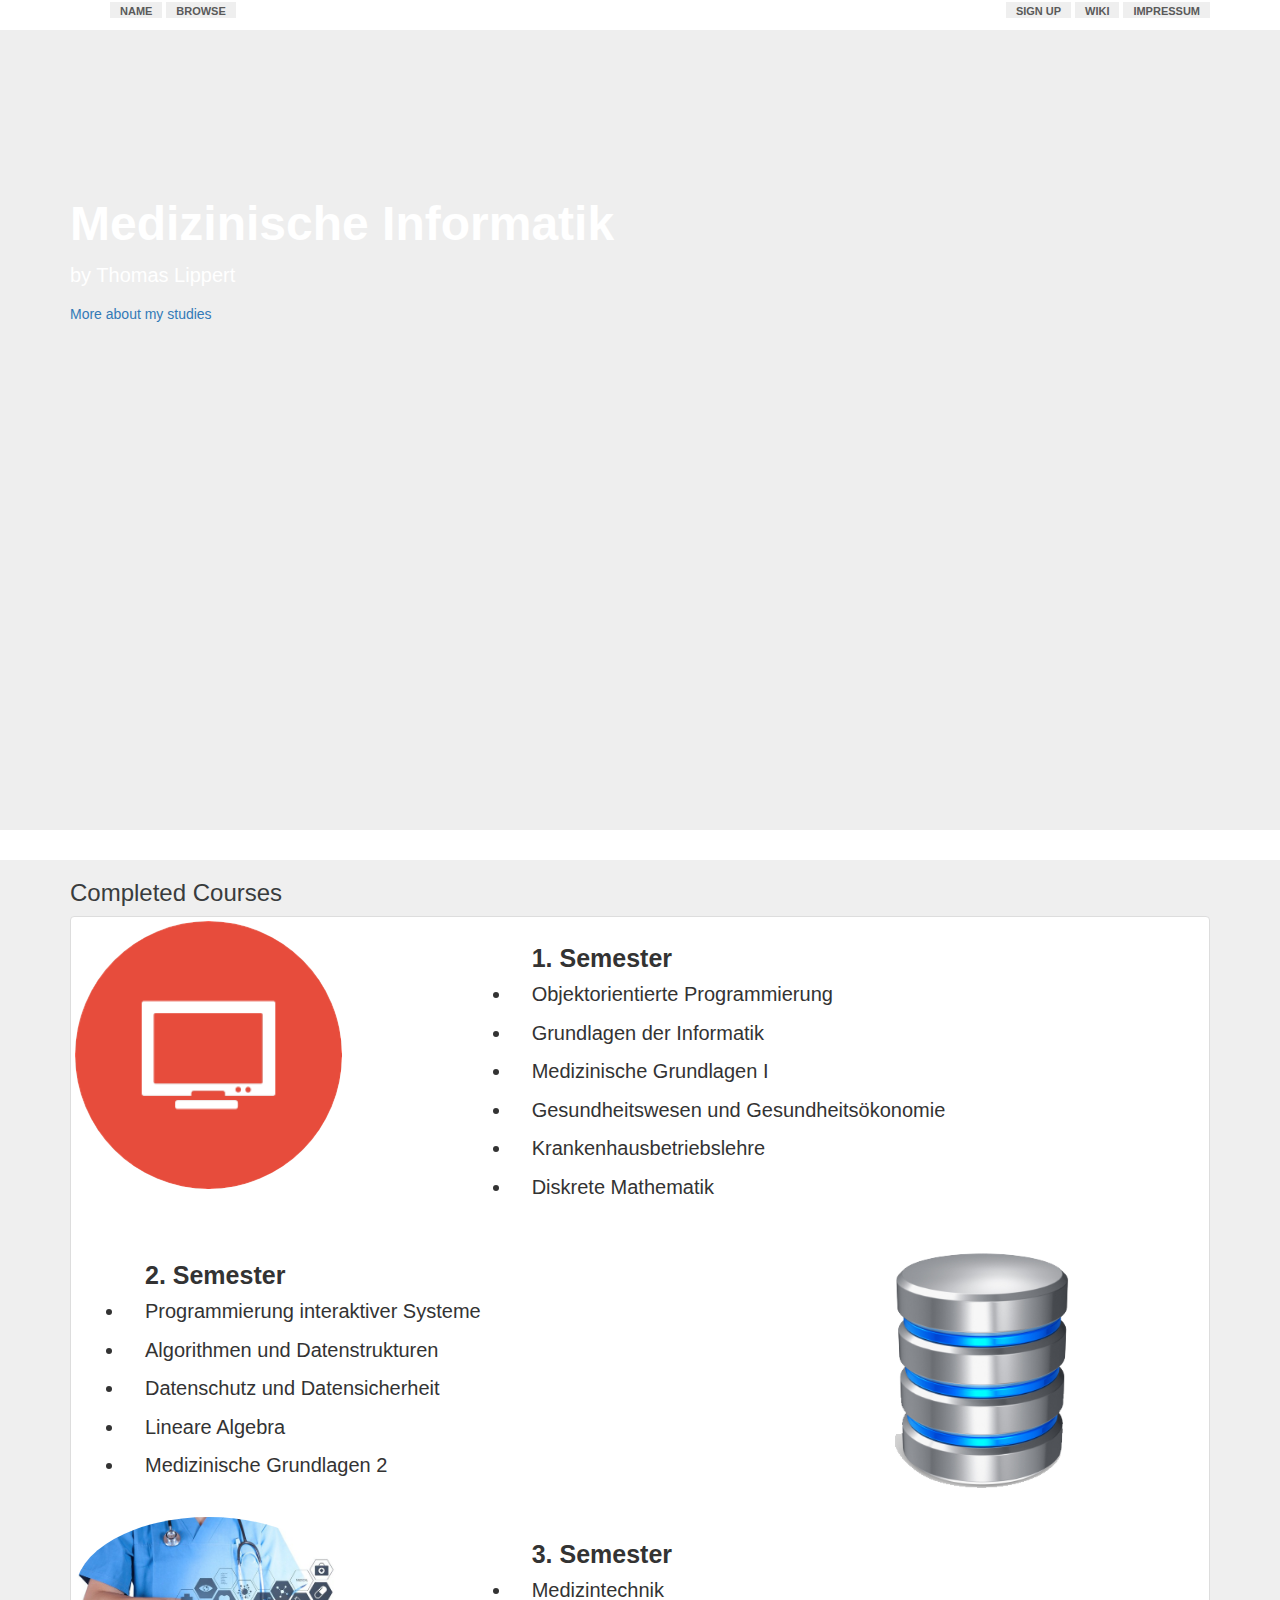
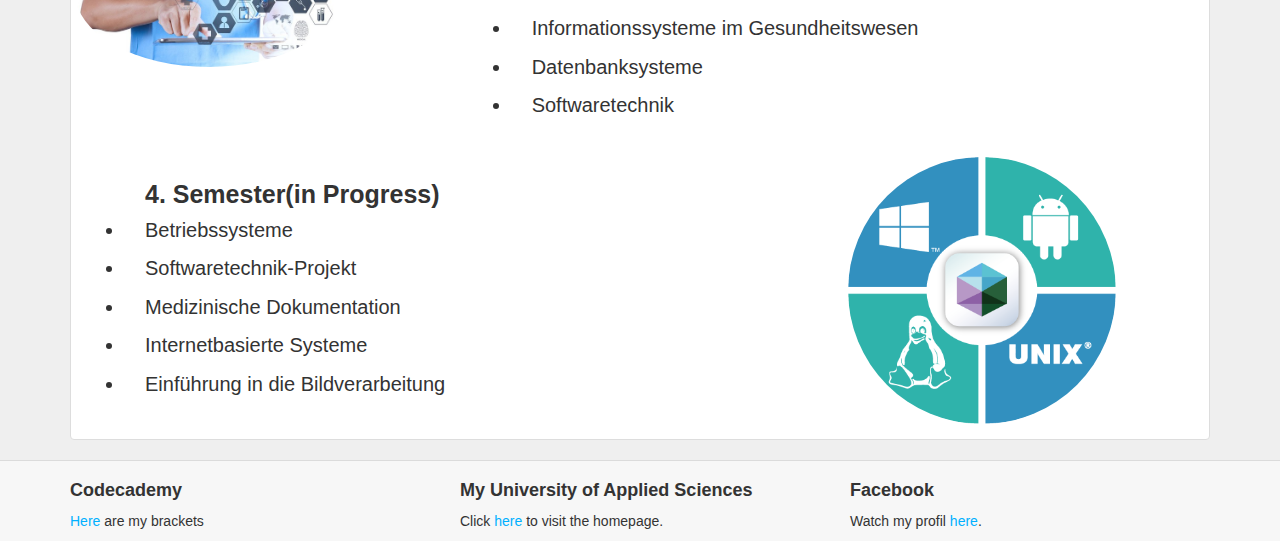
==== index.html @ 58ba3fab "my first website v1.0" ====
<!DOCTYPE html>
<html>

  <head>
    <meta charset="utf-8">
    <meta name="viewport" content="width=device-width, initial-scale=1.0">
    <link href="css/bootstrap.min.css" rel="stylesheet">
    <link href="css/main.css" rel="stylesheet">
    <title>My Study</title>
  </head>

  <body>
    <div class="nav">
      <div class="container">
        <ul class="pull-left">
          <li><a href="inprogress.html#middle">Name</a></li>
          <li><a href="inprogress.html#middle">Browse</a></li>
        </ul>
        <ul class="pull-right">
          <li><a href="inprogress.html#middle">Sign Up</a></li>
          <li><a href="wiki.html">Wiki</a></li>
          <li><a href="Impressum.html#middle">Impressum</a></li>
        </ul>
      </div>
    </div>

    <div class="jumbotron">
      <div class="container">
        <h1>Medizinische Informatik</h1>
        <p>by Thomas Lippert</p>
        <a href="http://thm.de/ges/studium/bachelor/medinfbsc/contentmedinfbsc" target="_blank">More about my studies</a>
      </div>
    </div> 
    <div class="neighborhood-guides">
        <div class="container">
        <h2>Completed Courses</h2>         
            <div class="thumbnail"> 
                 <div class="row">
                    <div class="col-md-4">
                        <img src="Monitor-256.png" class="img-circle" alt="datenbank icon"                               title="Datenbank icon"/>
                    </div> 
                    <div class="col-md-8">  
                        <ul>
                        <ol><strong>1. Semester</strong></ol>
                        <li>Objektorientierte Programmierung</li>
                        <li>Grundlagen der Informatik</li>
                        <li>Medizinische Grundlagen I</li>
                        <li>Gesundheitswesen und Gesundheitsökonomie</li>
                        <li>Krankenhausbetriebslehre</li>
                        <li>Diskrete Mathematik</li>
                        </ul>   
                    </div>
                </div>
                <div class="row">
                    <div class="col-md-8">  
                        <ul>
                        <ol><strong>2. Semester</strong></ol>
                        <li>Programmierung interaktiver Systeme</li>
                        <li>Algorithmen und Datenstrukturen</li>
                        <li>Datenschutz und Datensicherheit</li>
                        <li>Lineare Algebra</li>
                        <li>Medizinische Grundlagen 2</li>
                        </ul>    
                    </div>
                    <div class="col-md-4">
                        <img src="database.png" class="img-circle" alt="datenbank icon"                               title="Datenbank icon"/>
                    </div> 
                </div>
                 <div class="row">
                    <div class="col-md-4">
                        <img src="medtechnick.jpg" class="img-circle" alt="datenbank icon"                               title="Datenbank icon"/>
                    </div> 
                    <div class="col-md-8">  
                        <ul>
                            <ol><strong>3. Semester</strong></ol>
                            <li>Medizintechnik</li>
                            <li>Informationssysteme im Gesundheitswesen</li>
                            <li>Datenbanksysteme</li>
                            <li>Softwaretechnik</li> 
                        </ul>   
                    </div>
                </div>
                 <div class="row">
                    <div class="col-md-8">  
                        <ul>
                        <ol><strong>4. Semester(in Progress)</strong></ol>
                            <li>Betriebssysteme</li>
                            <li>Softwaretechnik-Projekt</li>
                            <li>Medizinische Dokumentation</li>
                            <li>Internetbasierte Systeme</li> 
                            <li>Einführung in die Bildverarbeitung</li>
                        </ul>    
                    </div>
                    <div class="col-md-4">
                        <img src="icon7.png" class="img-circle" alt="datenbank icon"                               title="Datenbank icon"/>
                    </div> 
                </div>
                
            </div>
        </div>
    </div>
    </div>

    <div class="learn-more">
	  <div class="container">
		<div class="row">
	      <div class="col-md-4">
			<h3>Codecademy</h3>
			<p><a href="https://www.codecademy.com/Rammboss" target="_blank">Here</a> are my brackets</p>
	      </div>
		  <div class="col-md-4">
			<h3>My University of Applied Sciences</h3>
                <p>Click <a href="https://www.thm.de/site/" target="_blank">here</a> to visit the homepage.</p>
		  </div>
		  <div class="col-md-4">
			<h3>Facebook</h3>
			<p>Watch my profil <a href="https://www.facebook.com/thomas.lippert.37" target="_blank">here</a>.</p>
			
		  </div>
	    </div>
	  </div>
	</div>
  </body>
</html>
---- css/main.css ----
.nav a {
  color: #5a5a5a;
  font-size: 11px;
  font-weight: bold;
  padding: 14px 10px;
  text-transform: uppercase;
}

.nav li {
  display: inline;
}
.nav .container li{
    color:red;
    background-color:#efefef;
    font-family:sans-serif bold;
   
    
    }

.jumbotron {
  background-image:url('http://i.imgur.com/f6KI6.jpg');
  height: 800px;
  background-repeat: no-repeat;
  background-size: cover;
}
.picture {
    float: left;
    margin-bottom: 10px;
    border-radius: 50%;
}
.picture img{
    float: left;
    margin-right: 10px;
}
.picture br{
    clear: left;
}
.picture span {
    font-size: .8em;
}

.jumbotron .container {
  position: relative;
  top:100px;
}
.neighborhood-guides{
    background-color:#efefef;
    border-bottom:1px solid #dbdbdb;
    }
.neighborhood-guides h2{
    color:#393c3d;
    font-size:24px;
    }
.neighborhood-guides p{
    color:#393c3c;
    font-size:15px;
    margin-bottom:13px;
    }

.jumbotron h1 {
  color: #fff;
  font-size: 48px;  
  font-family: 'Shift', sans-serif;
  font-weight: bold;
}

.jumbotron p {
  font-size: 20px;
  color: #fff;
}

.learn-more {
  background-color: #f7f7f7;
}

.learn-more h3 {
  font-family: 'Shift', sans-serif;
  font-size: 18px;
  font-weight: bold;
}

.learn-more a {
  color: #00b0ff;
}
.img-circle{
    border-radius: 75%;
    width: 75%;
    height: 75%;
    
}
.col-md-8 ul{
    padding: 20px 20px 20px 20px;
    
}
.col-md-8 li{
    padding: 3px 3px 7px 20px;
    font-size: 20px;
    margin-left: 30px;
    
}
.col-md-8 ol{
    
    font-size: 25px;
    margin-left: 10px;
    
}
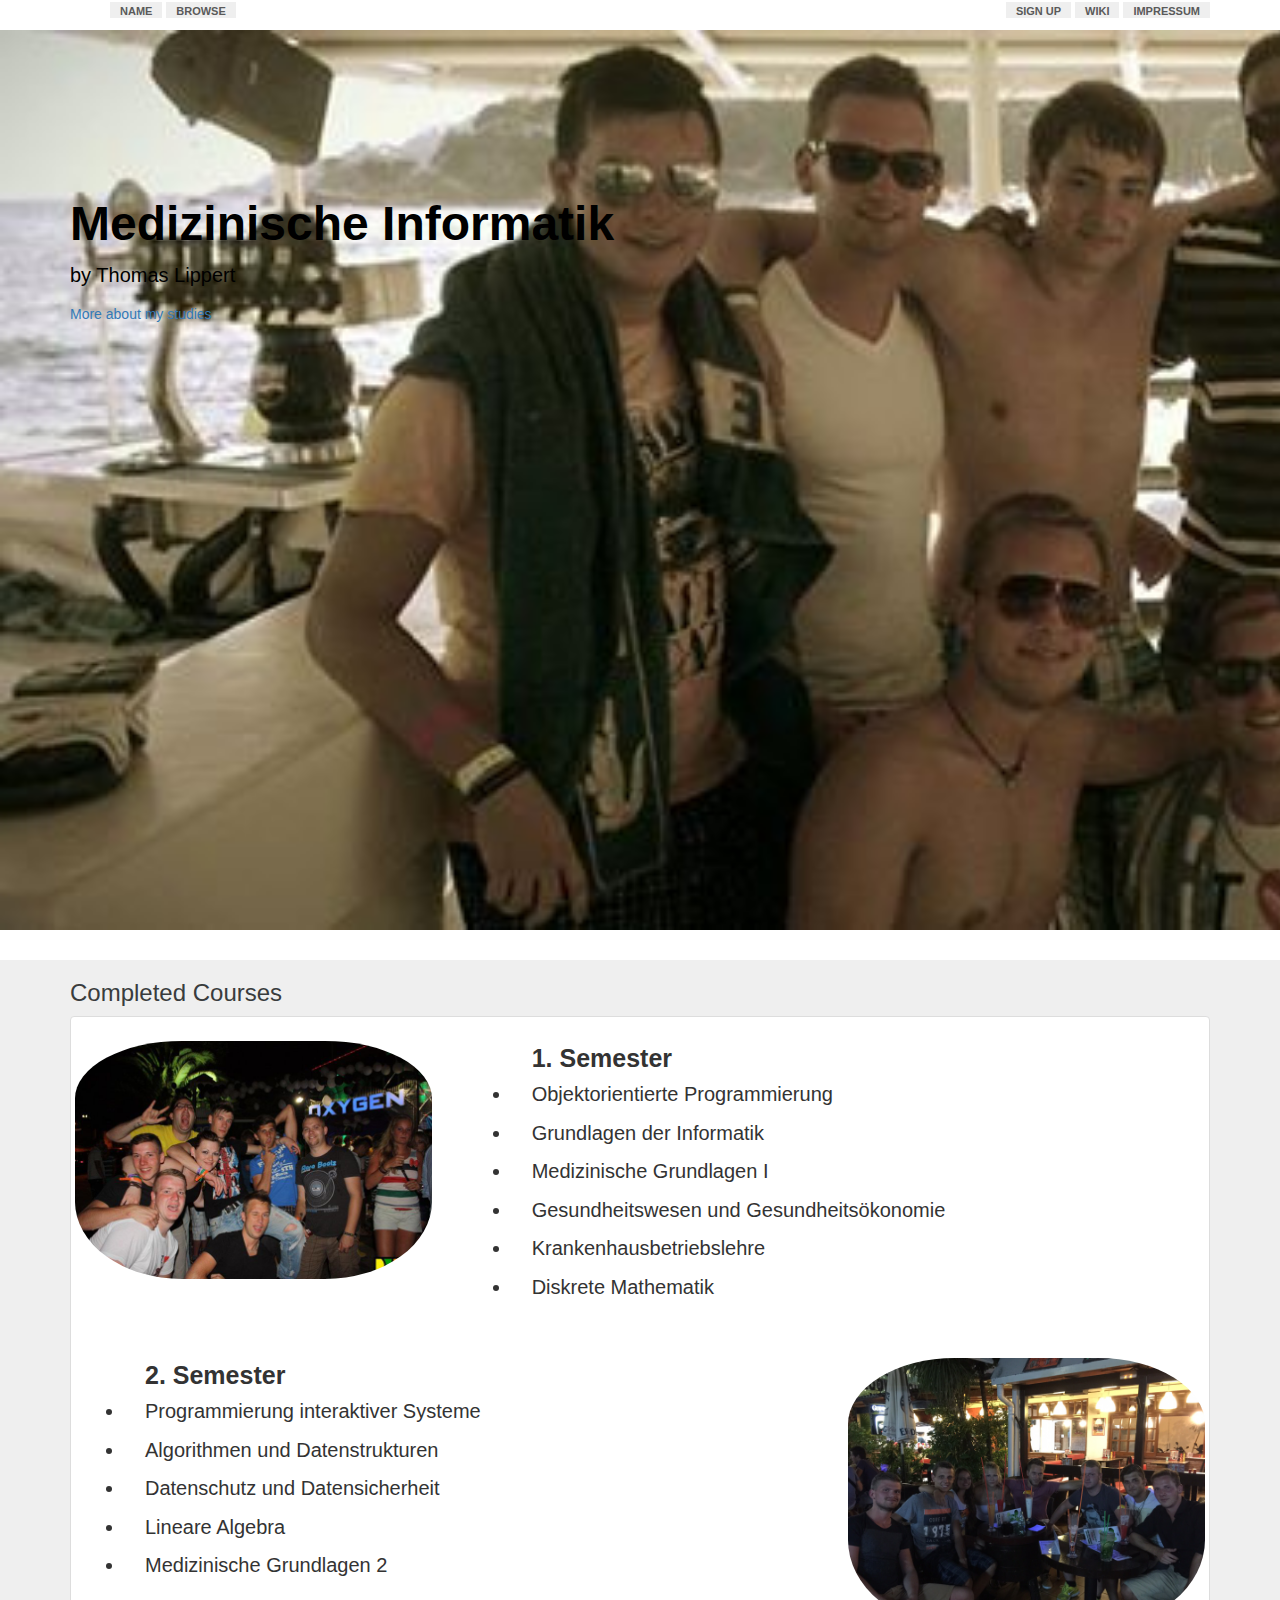
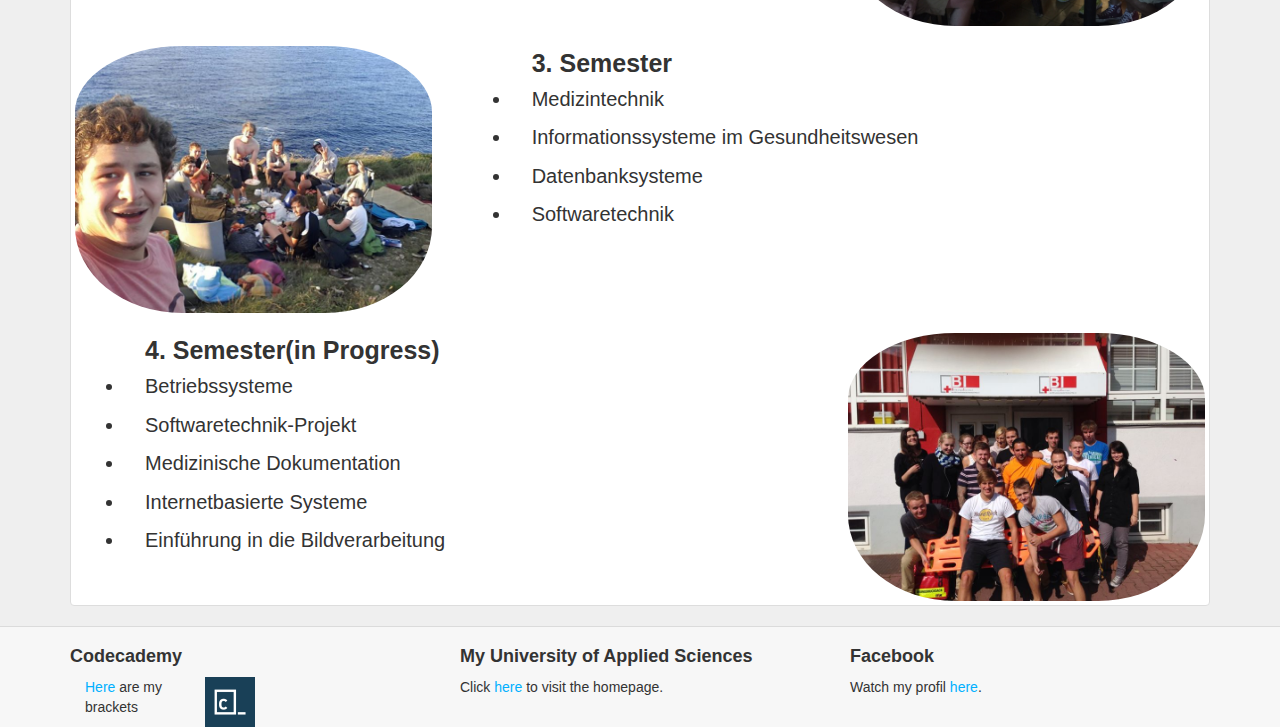
==== commit d5b0aa16: "myhomepage v1.1" ====
--- a/index.html
+++ b/index.html
@@ -37,7 +37,7 @@
             <div class="thumbnail"> 
                  <div class="row">
                     <div class="col-md-4">
-                        <img src="Monitor-256.png" class="img-circle" alt="datenbank icon"                               title="Datenbank icon"/>
+                        <img src="calella%20I.jpg" class="img-circle" alt="datenbank icon" title="Datenbank icon"/>
                     </div> 
                     <div class="col-md-8">  
                         <ul>
@@ -63,12 +63,12 @@
                         </ul>    
                     </div>
                     <div class="col-md-4">
-                        <img src="database.png" class="img-circle" alt="datenbank icon"                               title="Datenbank icon"/>
+                        <img src="lloret%20Gruppenbild.JPG" class="img-circle" alt="datenbank icon" title="Datenbank icon"/>
                     </div> 
                 </div>
                  <div class="row">
                     <div class="col-md-4">
-                        <img src="medtechnick.jpg" class="img-circle" alt="datenbank icon"                               title="Datenbank icon"/>
+                        <img src="spanien%20Urlaub.jpg" class="img-circle" alt="datenbank icon" title="Datenbank icon"/>
                     </div> 
                     <div class="col-md-8">  
                         <ul>
@@ -92,7 +92,7 @@
                         </ul>    
                     </div>
                     <div class="col-md-4">
-                        <img src="icon7.png" class="img-circle" alt="datenbank icon"                               title="Datenbank icon"/>
+                        <img src="IMG-20130927-WA0011.jpg" class="img-circle" alt="datenbank icon" title="Datenbank icon"/>
                     </div> 
                 </div>
                 
@@ -106,7 +106,12 @@
 		<div class="row">
 	      <div class="col-md-4">
 			<h3>Codecademy</h3>
+                    <div class="col-md-4"> 
 			<p><a href="https://www.codecademy.com/Rammboss" target="_blank">Here</a> are my brackets</p>
+                  </div>
+                 <div class="col-md-1">  
+              <a href="https://www.codecademy.com/Rammboss" target="_blank"><img src="CodeCad.png" class="icon" alt="Codecademy icon" title="Datenbank icon"/></a>
+                  </div>
 	      </div>
 		  <div class="col-md-4">
 			<h3>My University of Applied Sciences</h3>
--- a/css/main.css
+++ b/css/main.css
@@ -18,8 +18,9 @@
     }
 
 .jumbotron {
-  background-image:url('http://i.imgur.com/f6KI6.jpg');
-  height: 800px;
+  background-image:url('../calella%20II.jpg');
+  height: 900px;
+  width: auto;
   background-repeat: no-repeat;
   background-size: cover;
 }
@@ -42,7 +43,9 @@
 .jumbotron .container {
   position: relative;
   top:100px;
+  color:black;
 }
+
 .neighborhood-guides{
     background-color:#efefef;
     border-bottom:1px solid #dbdbdb;
@@ -58,7 +61,7 @@
     }
 
 .jumbotron h1 {
-  color: #fff;
+  color: black;
   font-size: 48px;  
   font-family: 'Shift', sans-serif;
   font-weight: bold;
@@ -66,7 +69,7 @@
 
 .jumbotron p {
   font-size: 20px;
-  color: #fff;
+  color: black;
 }
 
 .learn-more {
@@ -83,9 +86,12 @@
   color: #00b0ff;
 }
 .img-circle{
-    border-radius: 75%;
-    width: 75%;
-    height: 75%;
+    border-radius: 30%;
+    width: 100%;
+    height: 100%;
+    text-align: center;
+    padding-top: 20px;
+    
     
 }
 .col-md-8 ul{
@@ -103,4 +109,8 @@
     font-size: 25px;
     margin-left: 10px;
     
+}
+.icon{
+    width: 50px;
+    height: 50px;
 }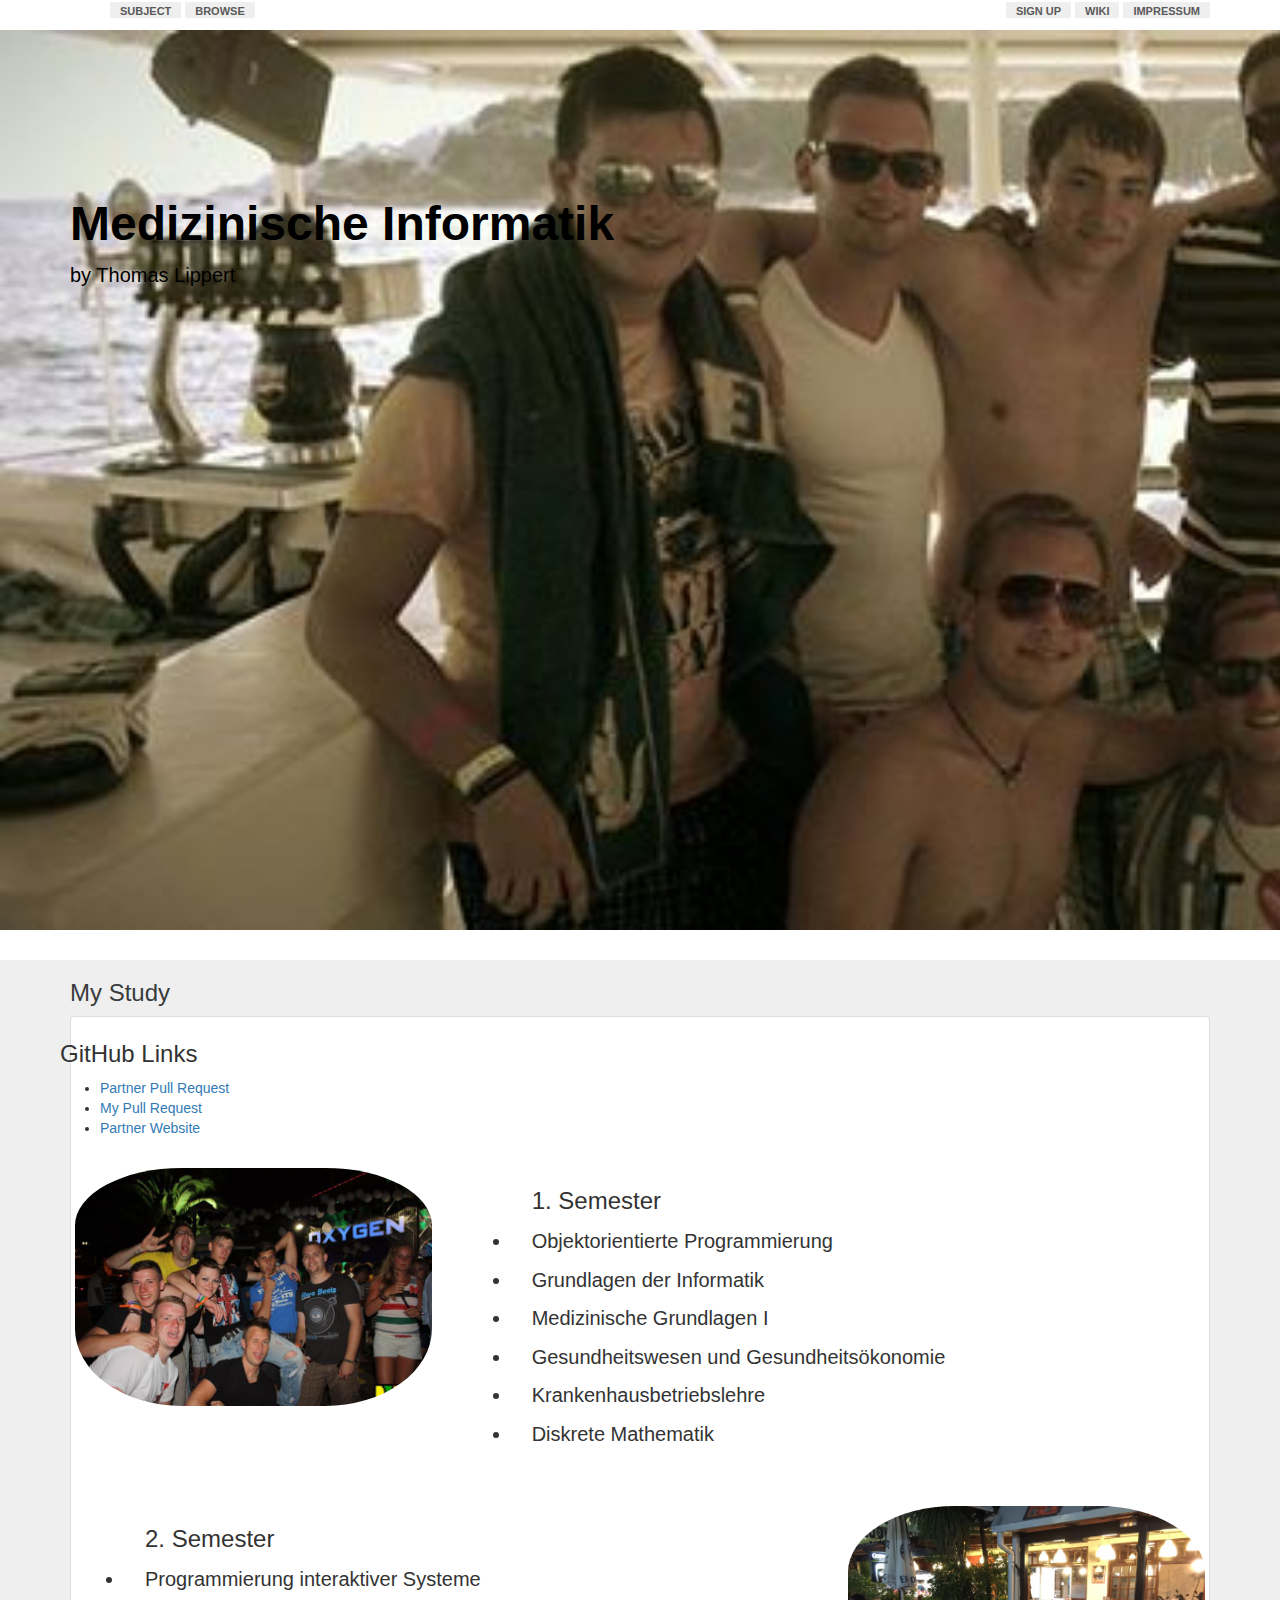
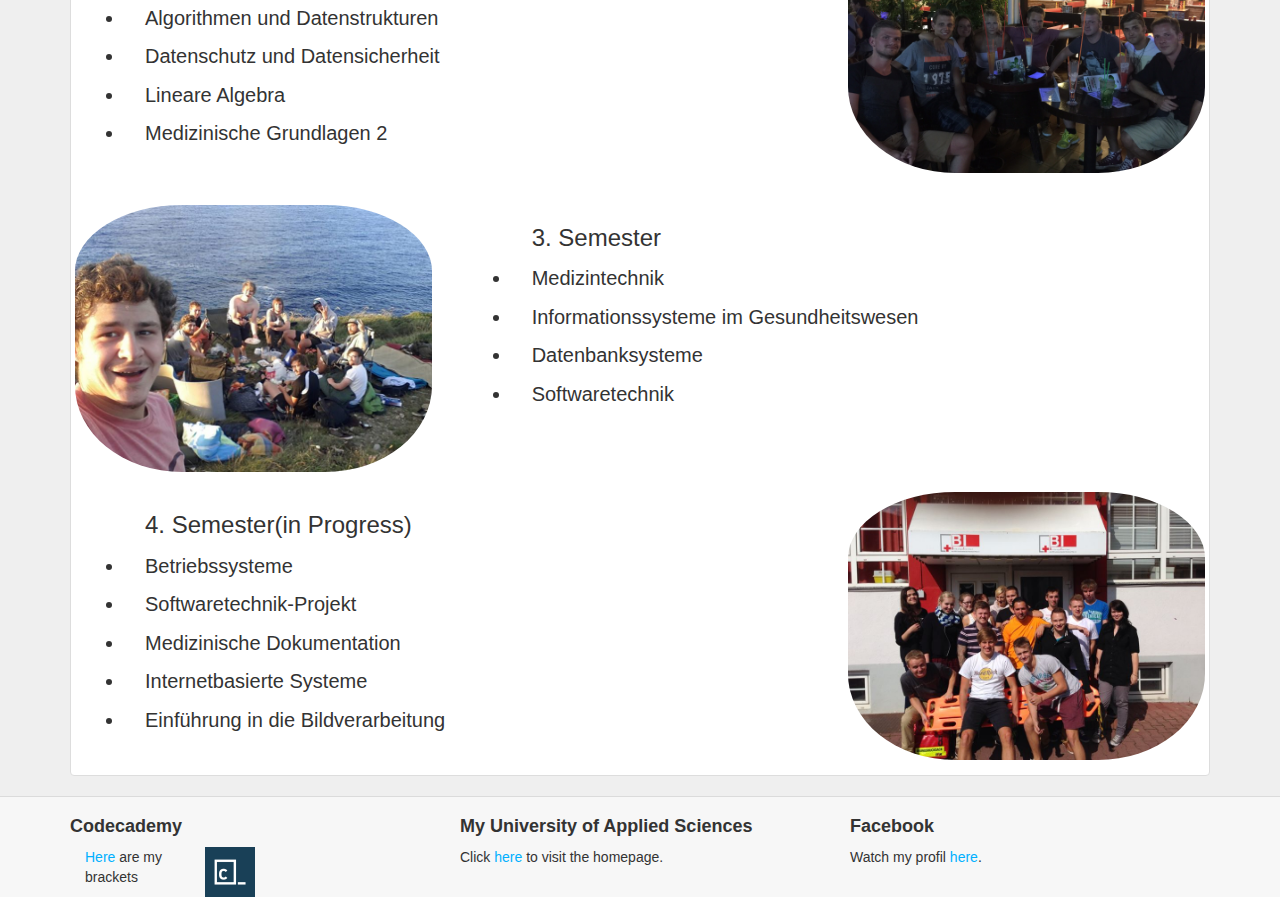
==== commit f0f00d33: "pull request partner und website hinzugefuegt" ====
--- a/index.html
+++ b/index.html
@@ -13,7 +13,7 @@
     <div class="nav">
       <div class="container">
         <ul class="pull-left">
-          <li><a href="inprogress.html#middle">Name</a></li>
+          <li><a href="http://thm.de/ges/studium/bachelor/medinfbsc/contentmedinfbsc" target="_blank">Subject</a></li>
           <li><a href="inprogress.html#middle">Browse</a></li>
         </ul>
         <ul class="pull-right">
@@ -26,22 +26,35 @@
 
     <div class="jumbotron">
       <div class="container">
-        <h1>Medizinische Informatik</h1>
-        <p>by Thomas Lippert</p>
-        <a href="http://thm.de/ges/studium/bachelor/medinfbsc/contentmedinfbsc" target="_blank">More about my studies</a>
+          <div class="boxgroesse" id="box3">
+            <h1>Medizinische Informatik</h1>
+            <p>by Thomas Lippert</p>
+          </div>
+        
       </div>
     </div> 
     <div class="neighborhood-guides">
         <div class="container">
-        <h2>Completed Courses</h2>         
+        <h2>My Study</h2>         
             <div class="thumbnail"> 
+                <div class="row" id="GitHub">
+                    <h3>GitHub Links</h3>
+                    <ul>
+                        <li><a href="https://github.com/Rammboss/Studium/pull/1">Partner Pull Request</a></li>
+                        <li><a href="https://github.com/eddy05/homepageEk/pull/1">My Pull Request</a></li>
+                        <li><a href="http://rubenibs.cloudcontrolled.com/">Partner Website</a></li>
+                    
+                    </ul>
+                    
+
+                </div>
                  <div class="row">
                     <div class="col-md-4">
-                        <img src="calella%20I.jpg" class="img-circle" alt="datenbank icon" title="Datenbank icon"/>
+                        <img src="calella%20I.jpg" class="img-circle" alt="Calella 2011" title="Calella 2011 Mango Tours"/>
                     </div> 
                     <div class="col-md-8">  
                         <ul>
-                        <ol><strong>1. Semester</strong></ol>
+                        <ol><h3>1. Semester</h3></ol>
                         <li>Objektorientierte Programmierung</li>
                         <li>Grundlagen der Informatik</li>
                         <li>Medizinische Grundlagen I</li>
@@ -54,7 +67,7 @@
                 <div class="row">
                     <div class="col-md-8">  
                         <ul>
-                        <ol><strong>2. Semester</strong></ol>
+                        <ol><h3>2. Semester</h3></ol>
                         <li>Programmierung interaktiver Systeme</li>
                         <li>Algorithmen und Datenstrukturen</li>
                         <li>Datenschutz und Datensicherheit</li>
@@ -63,16 +76,16 @@
                         </ul>    
                     </div>
                     <div class="col-md-4">
-                        <img src="lloret%20Gruppenbild.JPG" class="img-circle" alt="datenbank icon" title="Datenbank icon"/>
+                        <img src="lloret%20Gruppenbild.JPG" class="img-circle" alt="LLoret 2015" title="Lloret 2015"/>
                     </div> 
                 </div>
                  <div class="row">
                     <div class="col-md-4">
-                        <img src="spanien%20Urlaub.jpg" class="img-circle" alt="datenbank icon" title="Datenbank icon"/>
+                        <img src="spanien%20Urlaub.jpg" class="img-circle" alt="Spain Roadtrip" title="Spain Roadtrip"/>
                     </div> 
                     <div class="col-md-8">  
                         <ul>
-                            <ol><strong>3. Semester</strong></ol>
+                            <ol><h3>3. Semester</h3></ol>
                             <li>Medizintechnik</li>
                             <li>Informationssysteme im Gesundheitswesen</li>
                             <li>Datenbanksysteme</li>
@@ -83,7 +96,7 @@
                  <div class="row">
                     <div class="col-md-8">  
                         <ul>
-                        <ol><strong>4. Semester(in Progress)</strong></ol>
+                        <ol><h3>4. Semester(in Progress)</h3></ol>
                             <li>Betriebssysteme</li>
                             <li>Softwaretechnik-Projekt</li>
                             <li>Medizinische Dokumentation</li>
@@ -92,7 +105,7 @@
                         </ul>    
                     </div>
                     <div class="col-md-4">
-                        <img src="IMG-20130927-WA0011.jpg" class="img-circle" alt="datenbank icon" title="Datenbank icon"/>
+                        <img src="IMG-20130927-WA0011.jpg" class="img-circle" alt="Rettungsdienst Gruppenbild" title="Rettungsdienst Gruppenbild"/>
                     </div> 
                 </div>
                 
@@ -110,7 +123,7 @@
 			<p><a href="https://www.codecademy.com/Rammboss" target="_blank">Here</a> are my brackets</p>
                   </div>
                  <div class="col-md-1">  
-              <a href="https://www.codecademy.com/Rammboss" target="_blank"><img src="CodeCad.png" class="icon" alt="Codecademy icon" title="Datenbank icon"/></a>
+              <a href="https://www.codecademy.com/Rammboss" target="_blank"><img src="CodeCad.png" class="icon" alt="Codecademy icon" title="Codecademy icon"/></a>
                   </div>
 	      </div>
 		  <div class="col-md-4">
@@ -126,4 +139,4 @@
 	  </div>
 	</div>
   </body>
-</html>+</html>
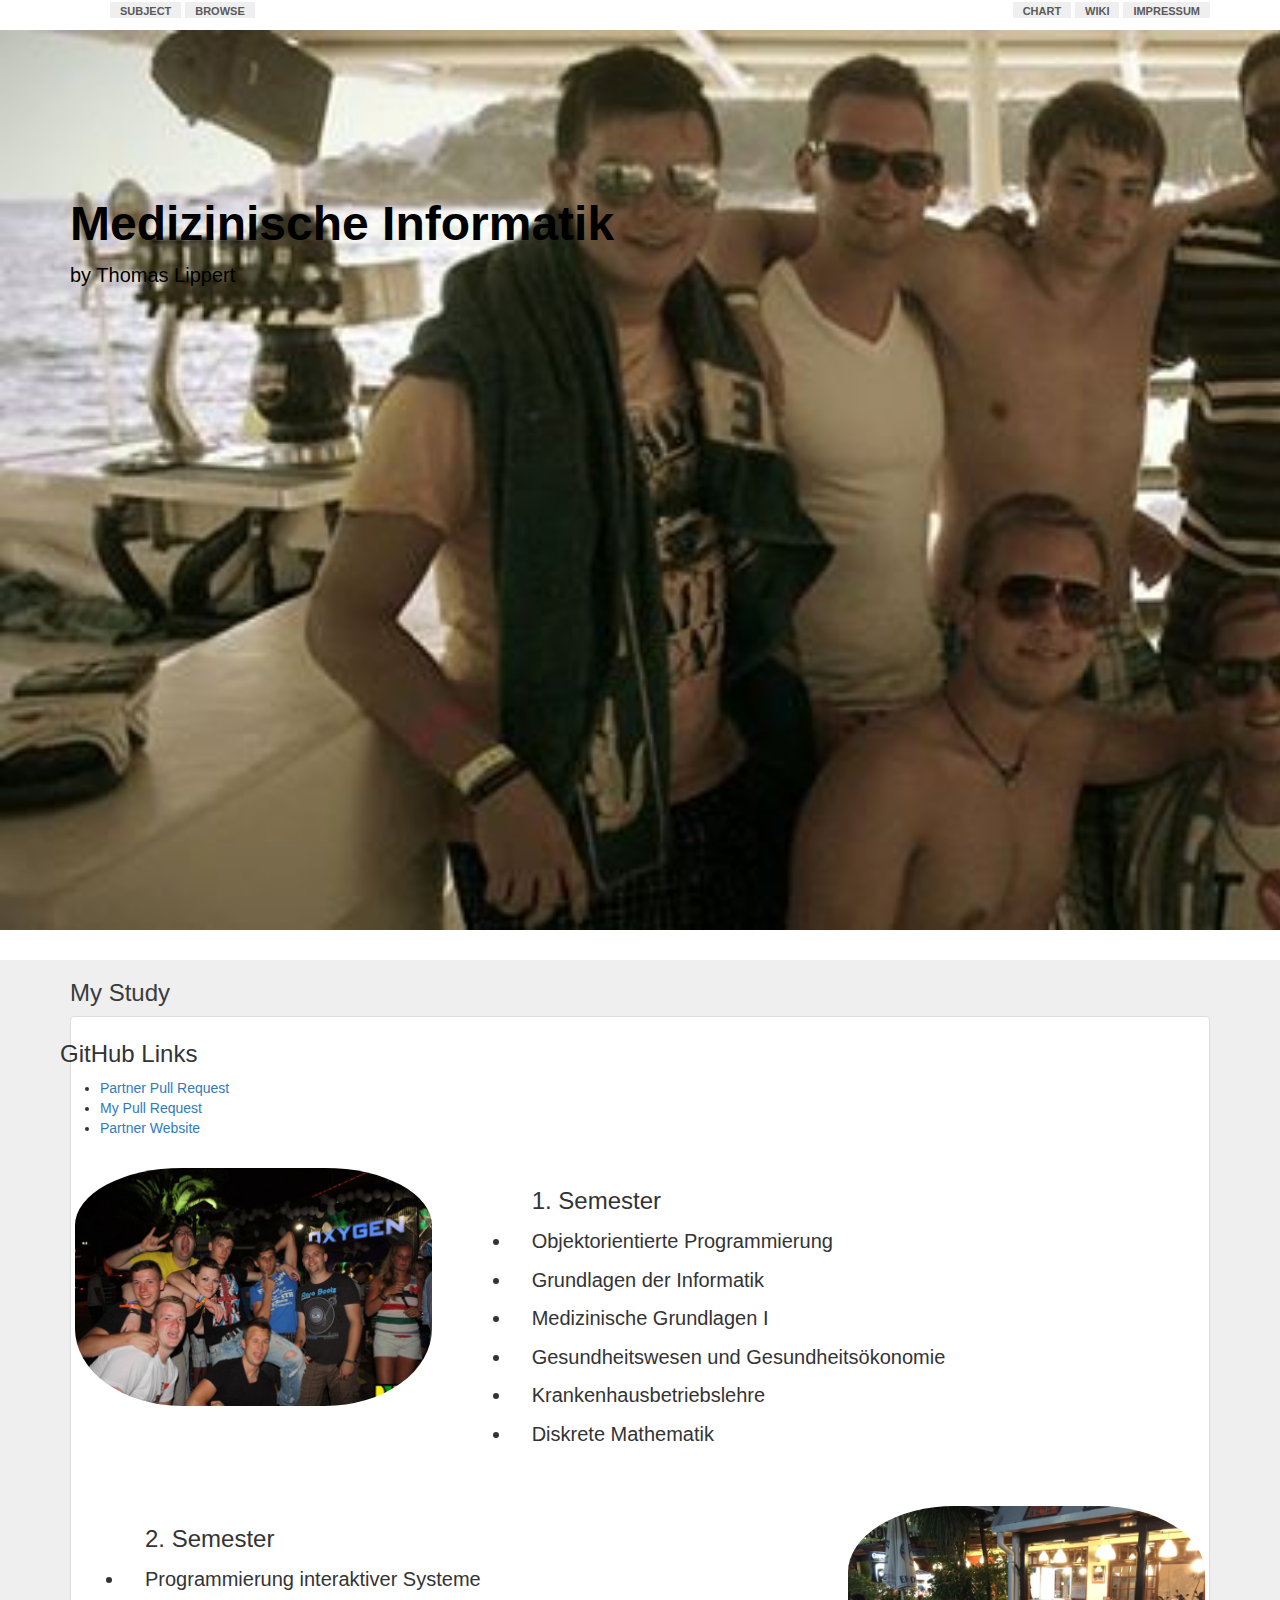
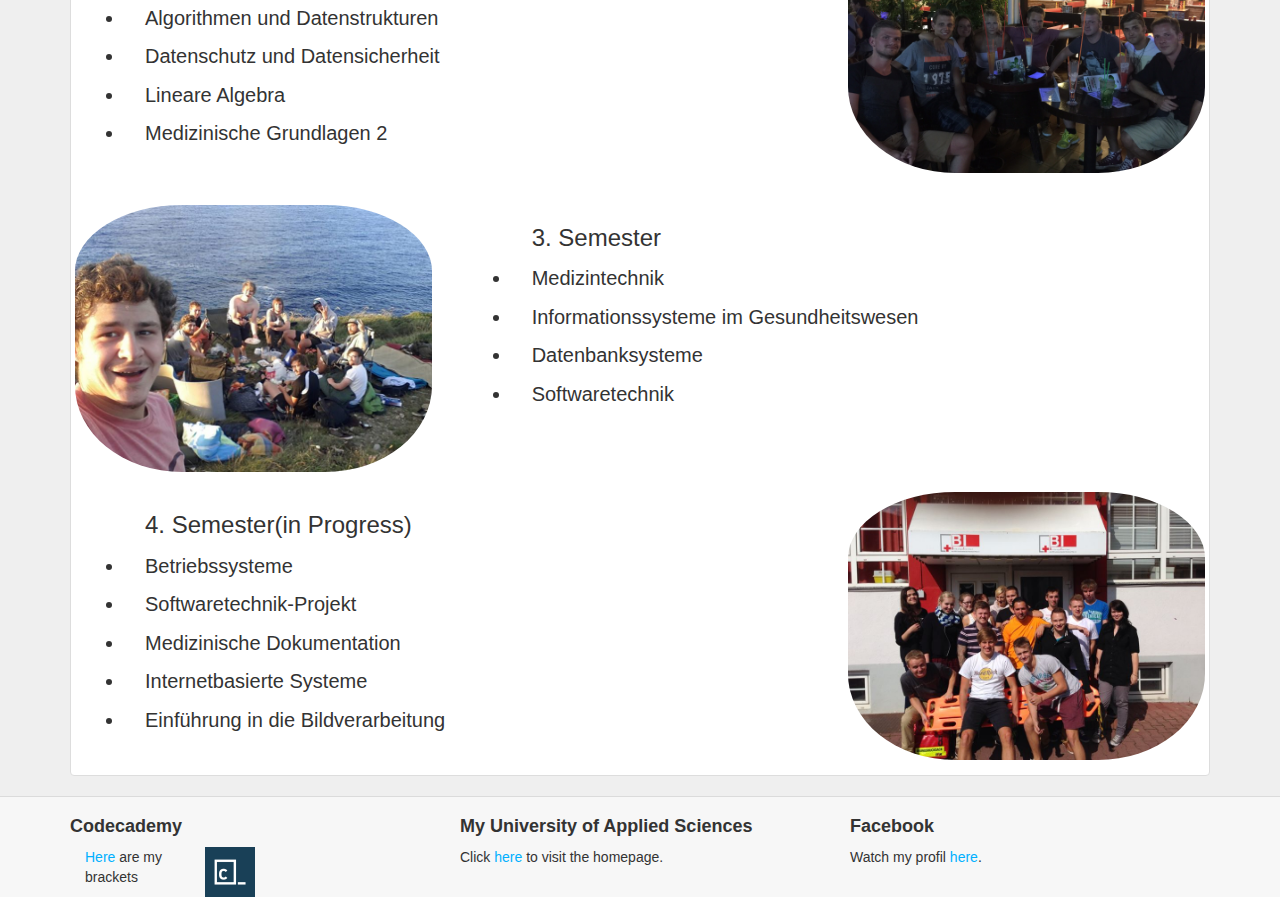
==== commit 22801649: "chart api" ====
--- a/index.html
+++ b/index.html
@@ -4,8 +4,10 @@
   <head>
     <meta charset="utf-8">
     <meta name="viewport" content="width=device-width, initial-scale=1.0">
-    <link href="css/bootstrap.min.css" rel="stylesheet">
+    <link href="https://maxcdn.bootstrapcdn.com/bootstrap/3.3.6/css/bootstrap.min.css" rel="stylesheet">
     <link href="css/main.css" rel="stylesheet">
+    <script src="js/jQuery/jquery-2.2.0.min.js"></script>
+
     <title>My Study</title>
   </head>
 
@@ -17,7 +19,7 @@
           <li><a href="inprogress.html#middle">Browse</a></li>
         </ul>
         <ul class="pull-right">
-          <li><a href="inprogress.html#middle">Sign Up</a></li>
+          <li><a href="chart.html">Chart</a></li>
           <li><a href="wiki.html">Wiki</a></li>
           <li><a href="Impressum.html#middle">Impressum</a></li>
         </ul>
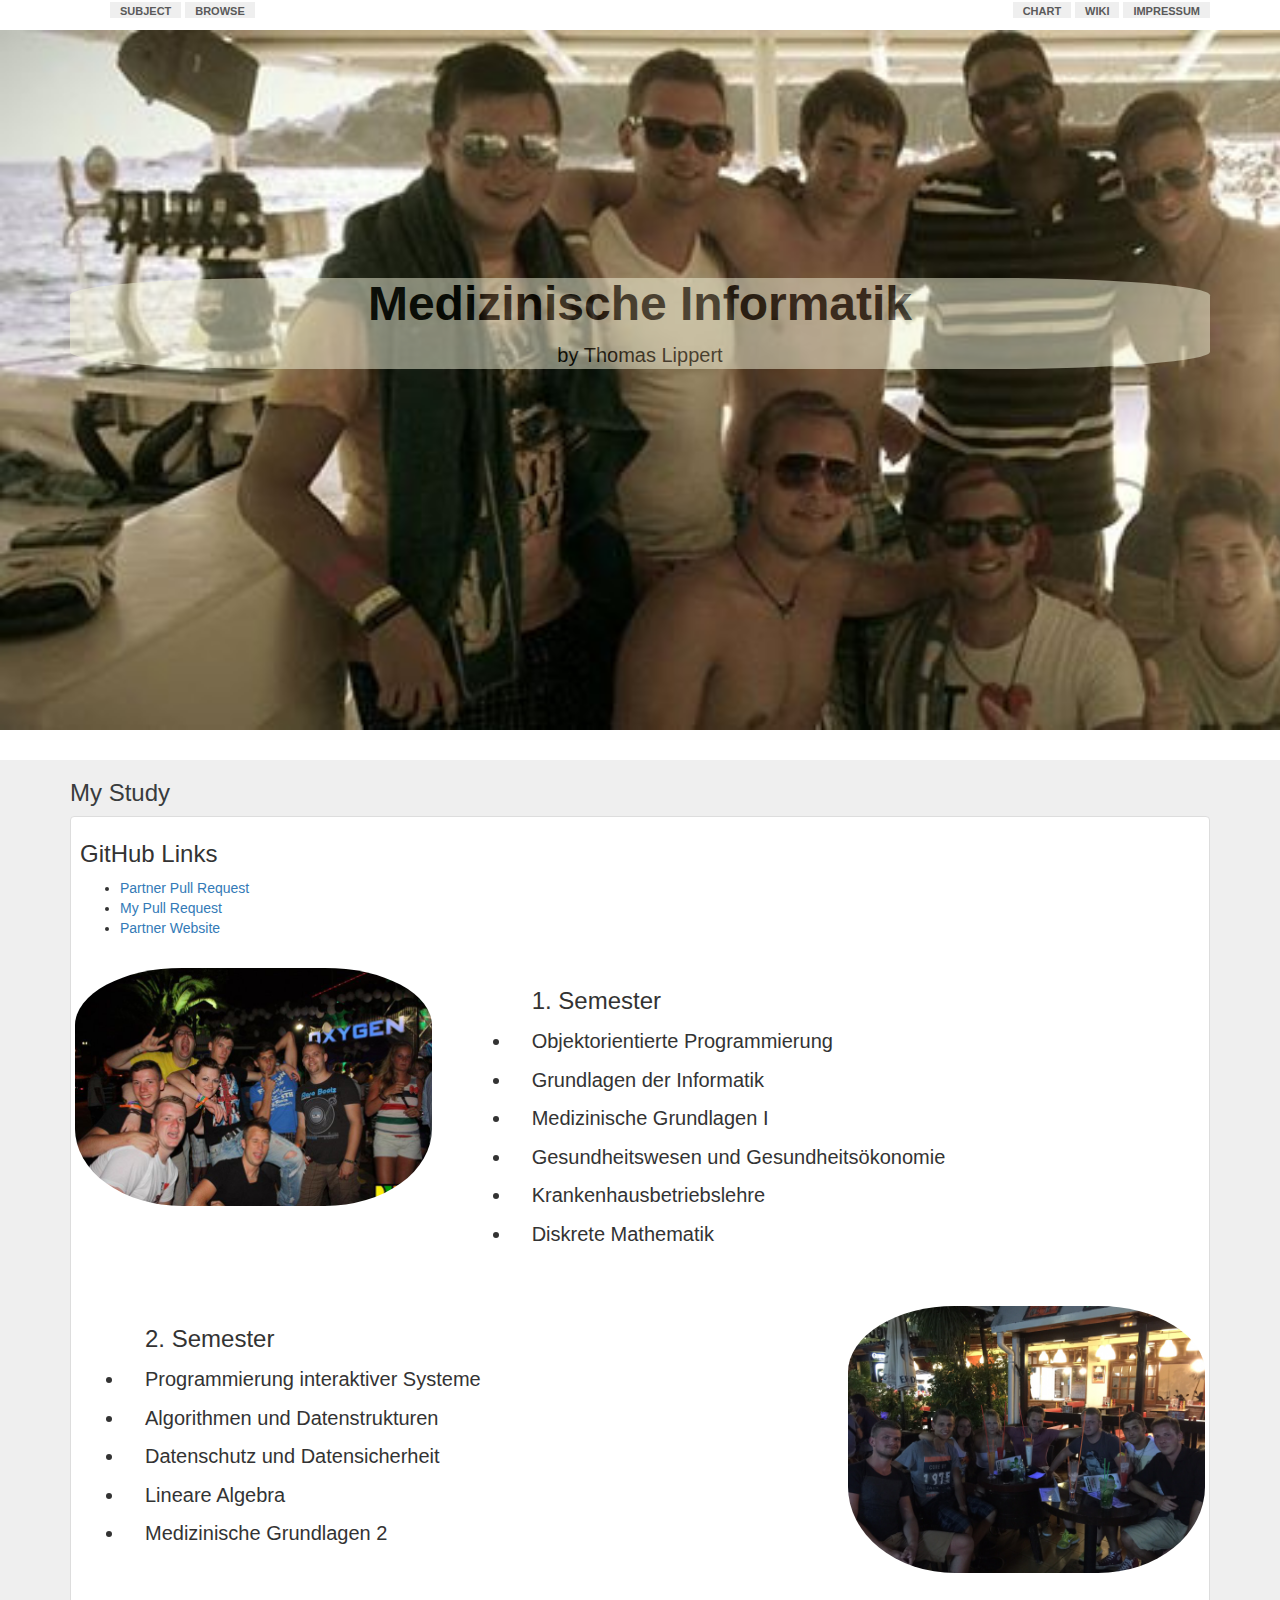
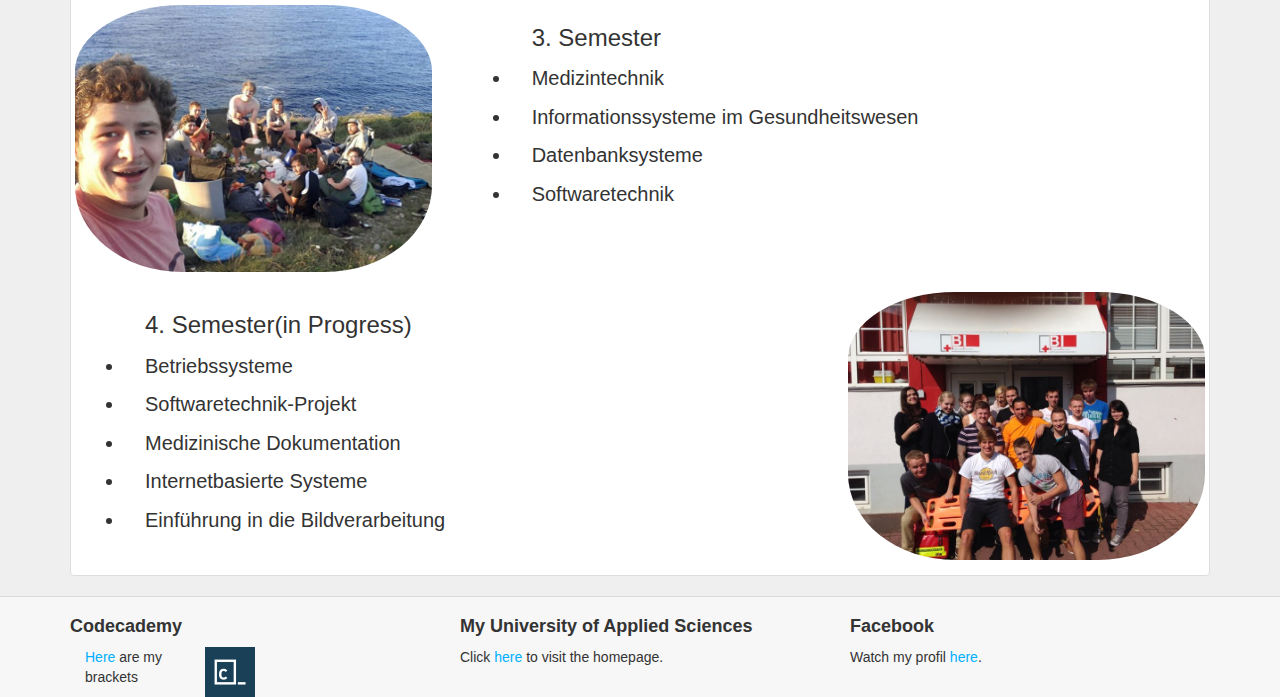
==== commit 79bb8793: "Verzeichnisse aktualisiert und aufgeräumt" ====
--- a/index.html
+++ b/index.html
@@ -6,7 +6,6 @@
     <meta name="viewport" content="width=device-width, initial-scale=1.0">
     <link href="https://maxcdn.bootstrapcdn.com/bootstrap/3.3.6/css/bootstrap.min.css" rel="stylesheet">
     <link href="css/main.css" rel="stylesheet">
-    <script src="js/jQuery/jquery-2.2.0.min.js"></script>
 
     <title>My Study</title>
   </head>
@@ -52,7 +51,7 @@
                 </div>
                  <div class="row">
                     <div class="col-md-4">
-                        <img src="calella%20I.jpg" class="img-circle" alt="Calella 2011" title="Calella 2011 Mango Tours"/>
+                        <img src="icons/calella%20I.jpg" class="img-circle" alt="Calella 2011" title="Calella 2011 Mango Tours"/>
                     </div> 
                     <div class="col-md-8">  
                         <ul>
@@ -78,12 +77,12 @@
                         </ul>    
                     </div>
                     <div class="col-md-4">
-                        <img src="lloret%20Gruppenbild.JPG" class="img-circle" alt="LLoret 2015" title="Lloret 2015"/>
+                        <img src="icons/lloret%20Gruppenbild.JPG" class="img-circle" alt="LLoret 2015" title="Lloret 2015"/>
                     </div> 
                 </div>
                  <div class="row">
                     <div class="col-md-4">
-                        <img src="spanien%20Urlaub.jpg" class="img-circle" alt="Spain Roadtrip" title="Spain Roadtrip"/>
+                        <img src="icons/spanien%20Urlaub.jpg" class="img-circle" alt="Spain Roadtrip" title="Spain Roadtrip"/>
                     </div> 
                     <div class="col-md-8">  
                         <ul>
@@ -107,7 +106,7 @@
                         </ul>    
                     </div>
                     <div class="col-md-4">
-                        <img src="IMG-20130927-WA0011.jpg" class="img-circle" alt="Rettungsdienst Gruppenbild" title="Rettungsdienst Gruppenbild"/>
+                        <img src="icons/IMG-20130927-WA0011.jpg" class="img-circle" alt="Rettungsdienst Gruppenbild" title="Rettungsdienst Gruppenbild"/>
                     </div> 
                 </div>
                 
@@ -125,7 +124,7 @@
 			<p><a href="https://www.codecademy.com/Rammboss" target="_blank">Here</a> are my brackets</p>
                   </div>
                  <div class="col-md-1">  
-              <a href="https://www.codecademy.com/Rammboss" target="_blank"><img src="CodeCad.png" class="icon" alt="Codecademy icon" title="Codecademy icon"/></a>
+              <a href="https://www.codecademy.com/Rammboss" target="_blank"><img src="icons/CodeCad.png" class="icon" alt="Codecademy icon" title="Codecademy icon"/></a>
                   </div>
 	      </div>
 		  <div class="col-md-4">
--- a/css/main.css
+++ b/css/main.css
@@ -18,17 +18,26 @@
     }
 
 .jumbotron {
-  background-image:url('../calella%20II.jpg');
-  height: 900px;
+  background-image:url('../icons/calella%20II.jpg');
+  height: 700px;
   width: auto;
-  background-repeat: no-repeat;
   background-size: cover;
+
+}
+#header{
+    background-color: azure;
+    
 }
 .picture {
     float: left;
     margin-bottom: 10px;
     border-radius: 50%;
 }
+#GitHub {
+    padding-left: 20px;
+    
+}
+    
 .picture img{
     float: left;
     margin-right: 10px;
@@ -113,4 +122,35 @@
 .icon{
     width: 50px;
     height: 50px;
+}
+
+.boxgroesse {
+  width: 250px;
+  height: 175px;
+  font-size: 30pt;
+  color: white;
+  opacity: 0.5;
+}
+ 
+#box1 {
+    background-color: red;
+    position: absolute;
+    top: 90px;
+    left: 100px;
+}
+ 
+#box2 {
+    background-color: green;
+    position: absolute;
+    top: 70px;
+    left: 300px;
+}
+ 
+#box3 {
+    background-color: beige;
+    border-radius: 19%;
+    text-align: center;
+    width: 100%;
+    height: auto;
+    margin-top: 100px;
 }